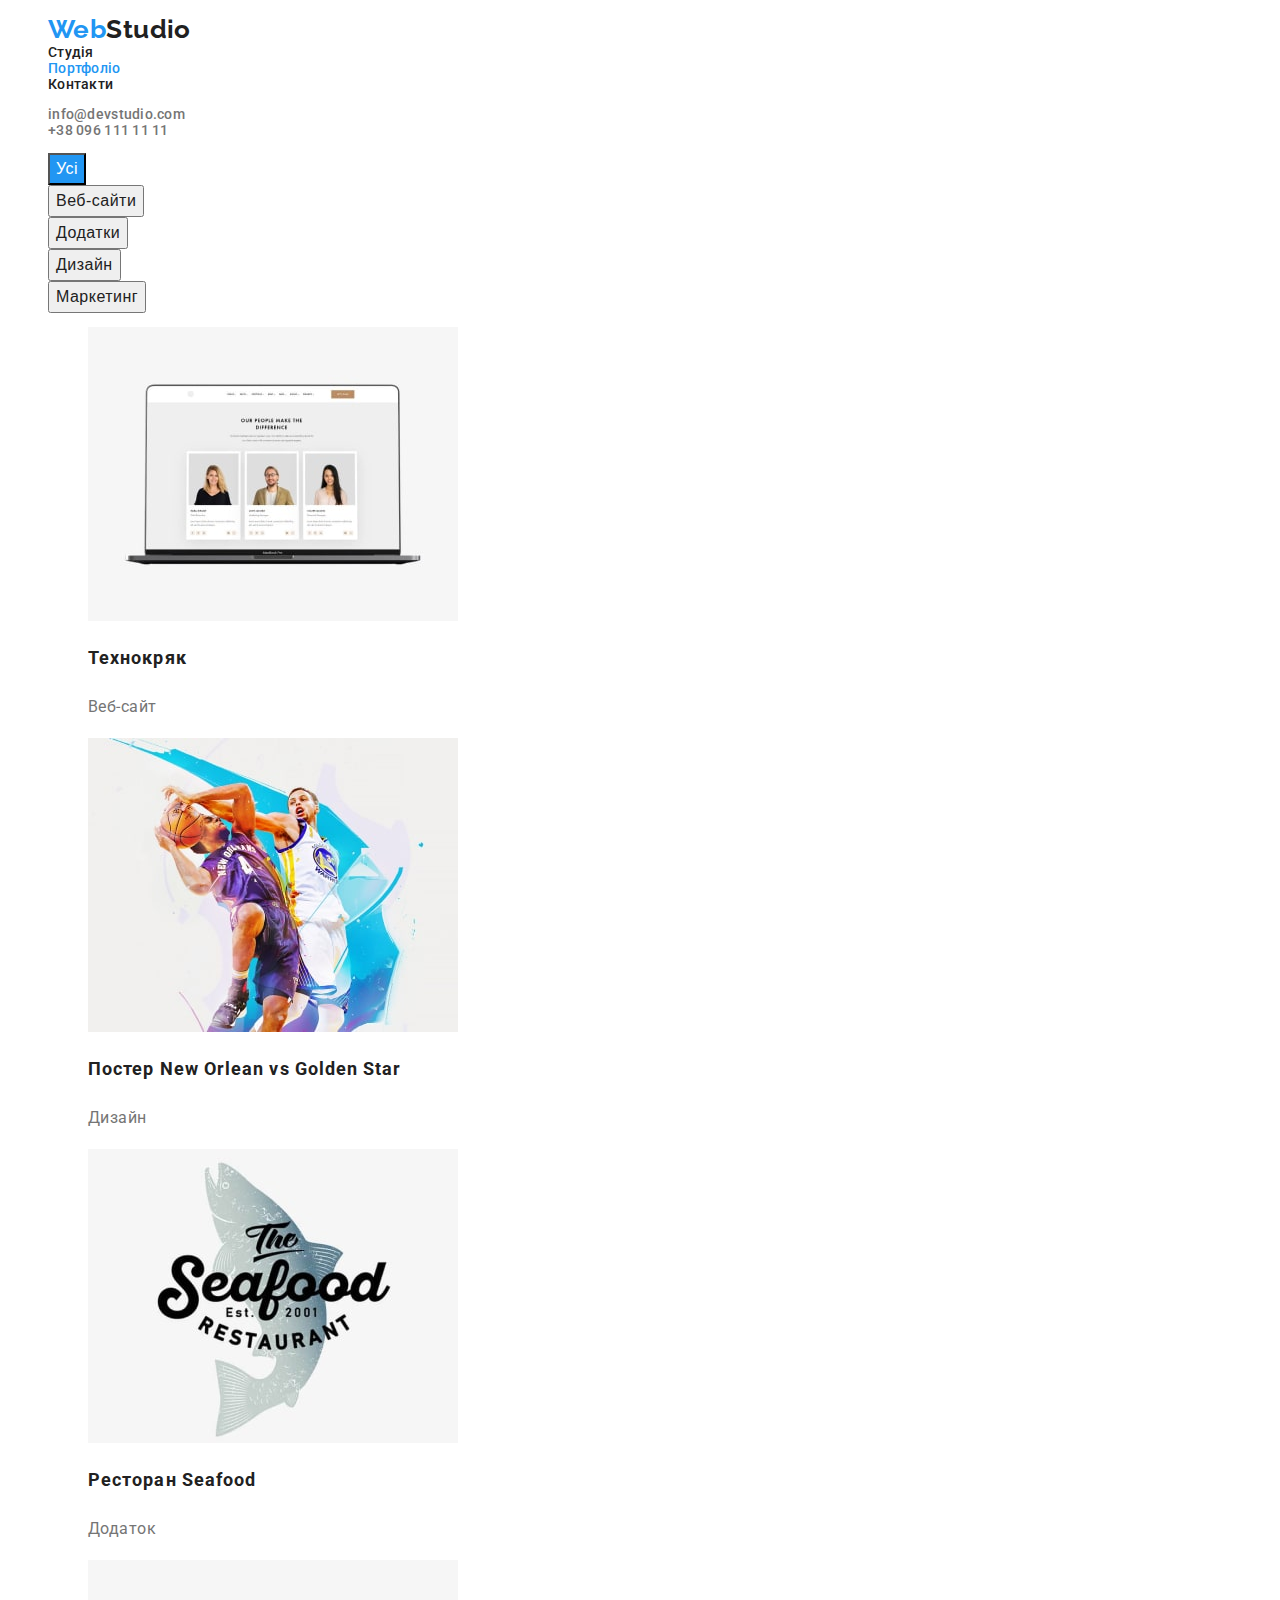
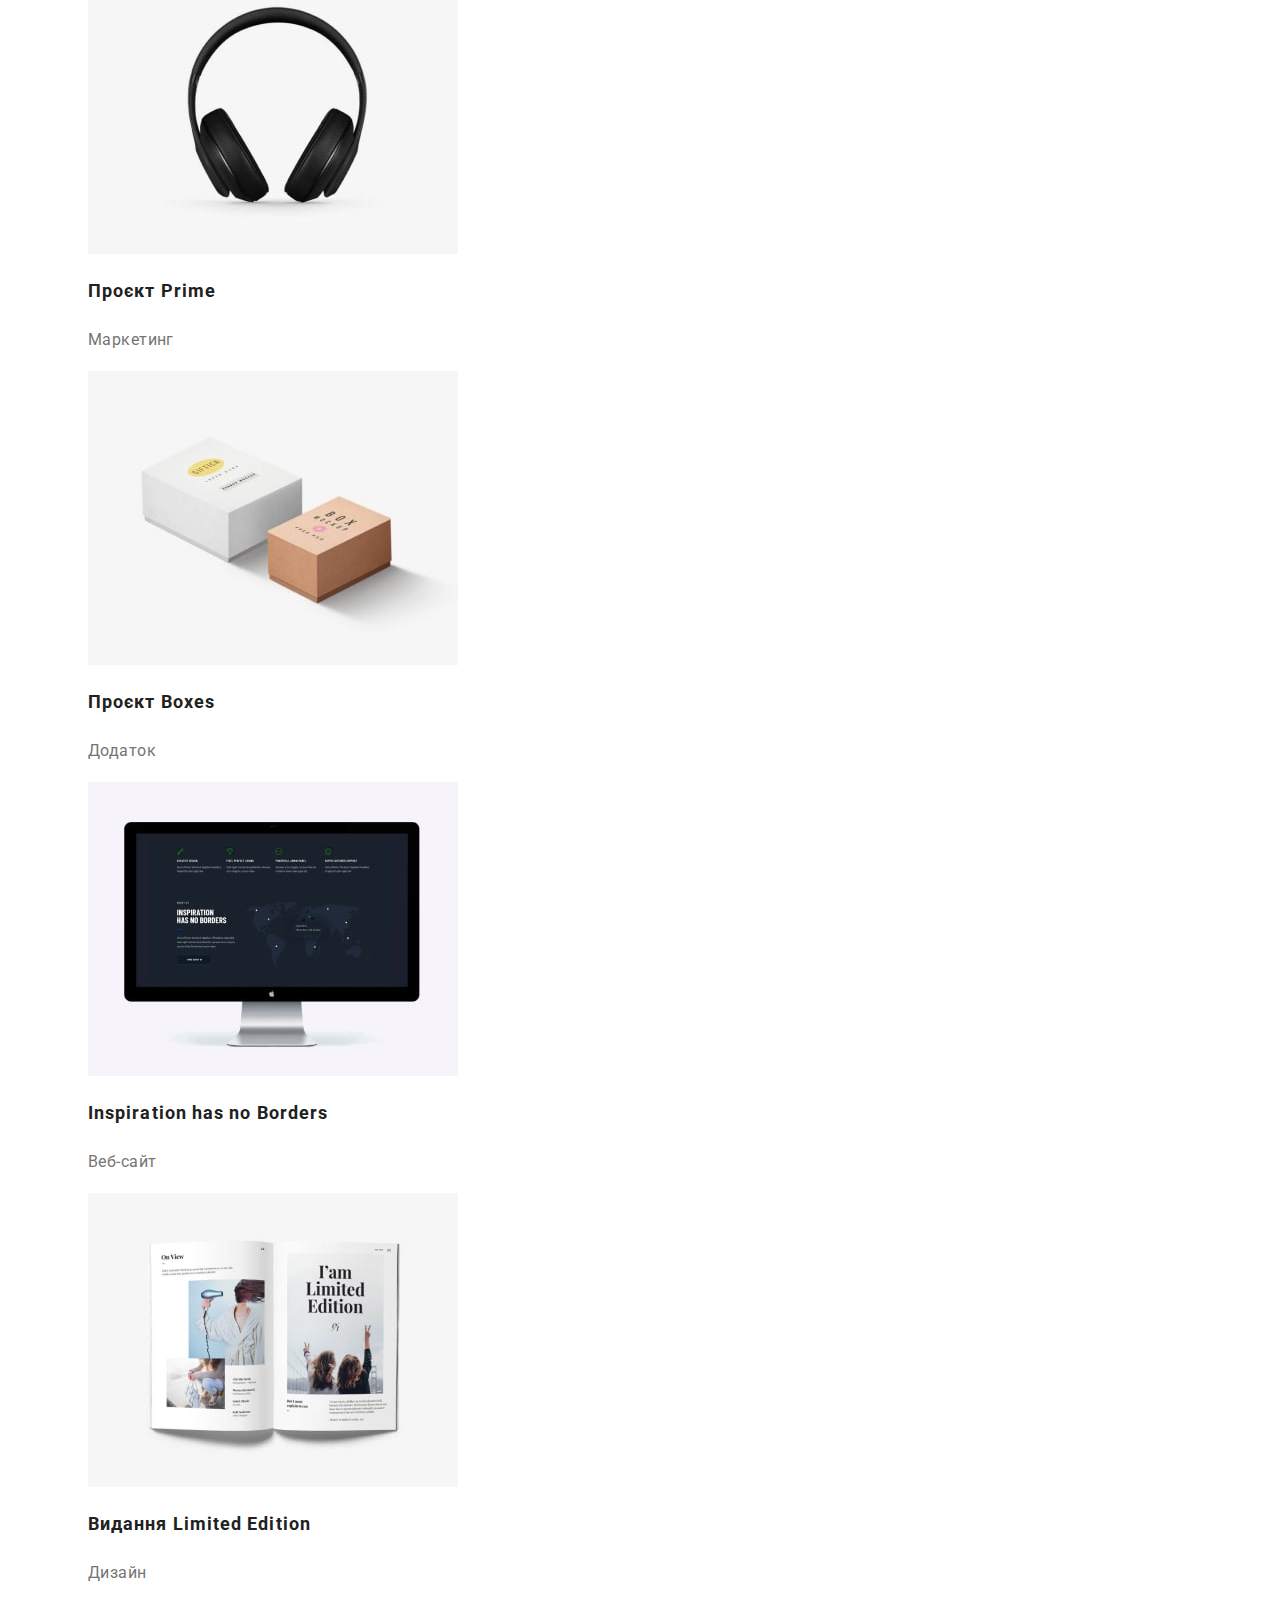
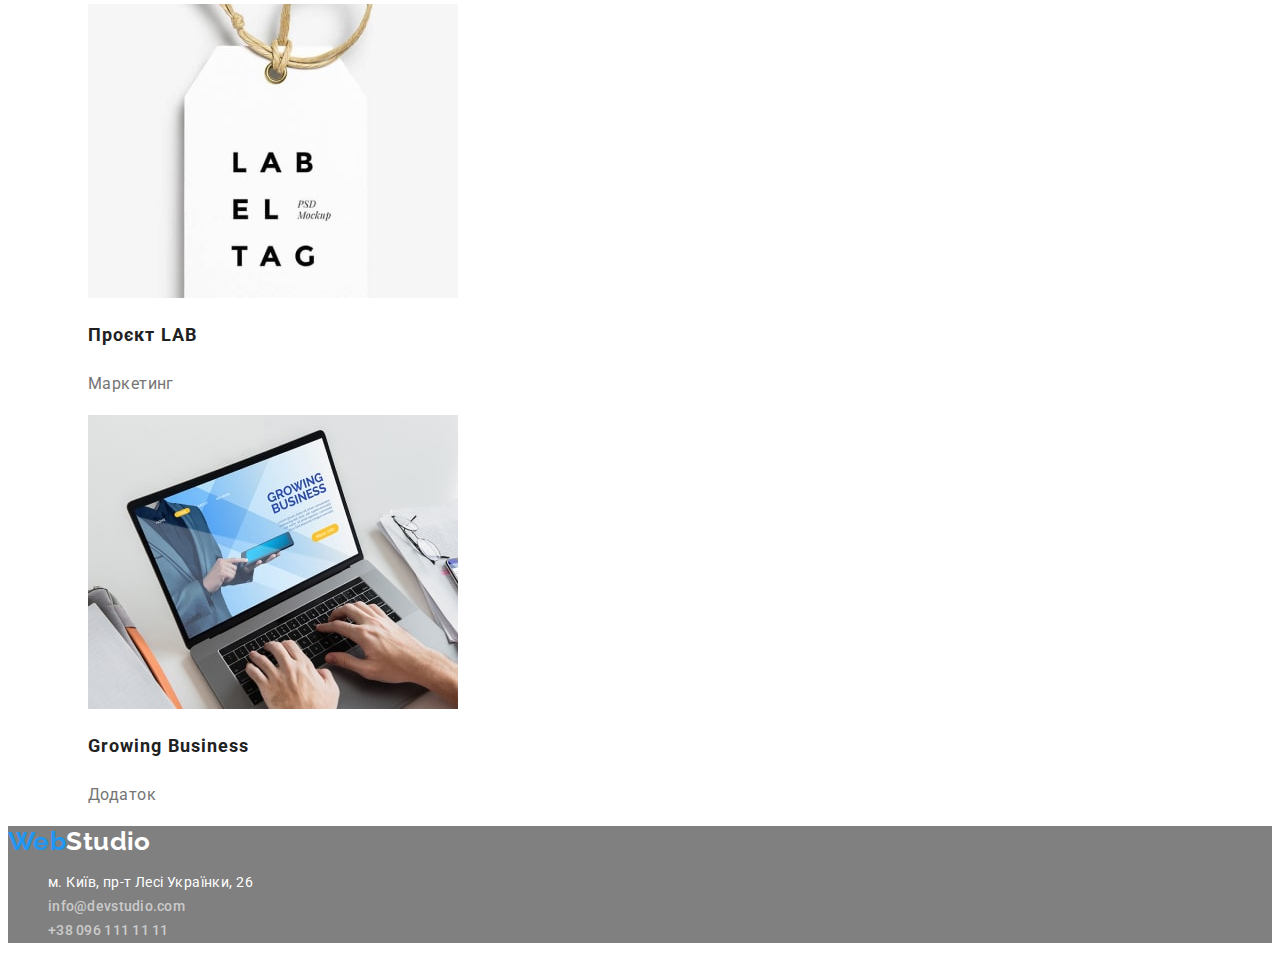
==== portfolio.html @ 4bba7193 "Color and font v.1.0" ====
<!DOCTYPE html>
<html lang="uk">
  <head>
    <meta charset="UTF-8" />
    <meta http-equiv="X-UA-Compatible" content="IE=edge" />
    <meta name="viewport" content="width=device-width, initial-scale=1.0" />
    <title>Студія</title>
    <link
      href="https://fonts.googleapis.com/css2?family=Raleway:wght@700&family=Roboto:wght@400;500;700;900&display=swap"
      rel="stylesheet"
    />
    <link rel="stylesheet" href="./css/styles.css" />
  </head>
  <body>
    <header class="header">
      <!-- Novigtion menu -->
      <nav>
        <ul class="navigation-list list">
          <li>
            <a href="./index.html" class="logo link">
              Web<span class="logo-part">Studio</span>
            </a>
          </li>
          <li>
            <a href="./index.html" class="navigation-link link hover-focus"
              >Студія</a
            >
          </li>
          <li>
            <a
              href="portfolio.html"
              class="navigation-link link current hover-focus"
              >Портфоліо</a
            >
          </li>
          <li>
            <a href="#" class="navigation-link link hover-focus">Контакти</a>
          </li>
        </ul>
      </nav>
      <!-- Contact info in header-->
      <ul class="contacts-list list">
        <li>
          <a
            href="mailto:info@devstudio.com"
            class="contacts-link link hover-focus"
            >info@devstudio.com</a
          >
        </li>
        <li>
          <a href="tel:+380961111111" class="contacts-link link hover-focus"
            >+38 096 111 11 11</a
          >
        </li>
      </ul>
    </header>
    <main>
      <section>
        <h1 class="visually-hidden">Наші роботи</h1>
        <ul class="category-list list">
          <li>
            <button type="button" class="portfolio-btn click">Усі</button>
          </li>
          <li>
            <button type="button" class="portfolio-btn">Веб-сайти</button>
          </li>
          <li><button type="button" class="portfolio-btn">Додатки</button></li>
          <li><button type="button" class="portfolio-btn">Дизайн</button></li>
          <li>
            <button type="button" class="portfolio-btn">Маркетинг</button>
          </li>
        </ul>
        <ul class="work-list list">
          <li>
            <ul class="item-list list">
              <li>
                <img
                  src="./images/portfolio/technocrack.jpg"
                  alt="Технокряк"
                  width="370"
                  height="294"
                />
                <h2 class="work-title">Технокряк</h2>
                <p class="work-description">Веб-сайт</p>
              </li>
              <li>
                <img
                  src="./images/portfolio/poster.jpg"
                  alt="Постер New Orlean vs Golden Star"
                  width="370"
                  height="294"
                />
                <h2 class="work-title">Постер New Orlean vs Golden Star</h2>
                <p class="work-description">Дизайн</p>
              </li>
              <li>
                <img
                  src="./images/portfolio/seafood-restaurant.jpg"
                  alt="Ресторан Seafood"
                  width="370"
                  height="294"
                />
                <h2 class="work-title">Ресторан Seafood</h2>
                <p class="work-description">Додаток</p>
              </li>
              <li>
                <img
                  src="./images/portfolio/project-prime.jpg"
                  alt="Проєкт Prime"
                  width="370"
                  height="294"
                />
                <h2 class="work-title">Проєкт Prime</h2>
                <p class="work-description">Маркетинг</p>
              </li>
              <li>
                <img
                  src="./images/portfolio/project-boxes.jpg"
                  alt="Проєкт Boxes"
                  width="370"
                  height="294"
                />
                <h2 class="work-title">Проєкт Boxes</h2>
                <p class="work-description">Додаток</p>
              </li>
              <li>
                <img
                  src="./images/portfolio/inspiration-borders.jpg"
                  alt="Inspiration has no Borders"
                  width="370"
                  height="294"
                />
                <h2 class="work-title">Inspiration has no Borders</h2>
                <p class="work-description">Веб-сайт</p>
              </li>
              <li>
                <img
                  src="./images/portfolio/limited-edition.jpg"
                  alt="Видання Limited Edition"
                  width="370"
                  height="294"
                />
                <h2 class="work-title">Видання Limited Edition</h2>
                <p class="work-description">Дизайн</p>
              </li>
              <li>
                <img
                  src="./images/portfolio/project-lab.jpg"
                  alt="Проєкт LAB"
                  width="370"
                  height="294"
                />
                <h2 class="work-title">Проєкт LAB</h2>
                <p class="work-description">Маркетинг</p>
              </li>
              <li>
                <img
                  src="./images/portfolio/growing-business.jpg"
                  alt="Growing Business"
                  width="370"
                  height="294"
                />
                <h2 class="work-title">Growing Business</h2>
                <p class="work-description">Додаток</p>
              </li>
            </ul>
          </li>
        </ul>
      </section>
    </main>
    <footer class="footer">
      <!-- Conact info in footer-->
      <a href="./index.html" class="logo link"
        >Web<span class="logo-part">Studio</span></a
      >
      <address>
        <ul class="footer-list list">
          <li>
            <a
              href="https://goo.gl/maps/oTK9Qx1b8EizypSq5"
              target="_blank"
              rel="noopener noreferrer nofollow"
              class="address link hover-focus"
              >м. Київ, пр-т Лесі Українки, 26</a
            >
          </li>
          <li>
            <a
              href="mailto:info@devstudio.com"
              class="contacts-link link hover-focus"
              >info@devstudio.com</a
            >
          </li>
          <li>
            <a href="tel:+380961111111" class="contacts-link link hover-focus"
              >+38 096 111 11 11</a
            >
          </li>
        </ul>
      </address>
    </footer>
  </body>
</html>
---- css/styles.css ----
:root {
  --primary-text-color: #757575;
  --title-text-color: #212121;
  --footer-text-color: rgba(255, 255, 255, 0.6);
  --accent-color: #2196f3;
  --primary-white-color: #ffffff;
}

body {
  font-family: "Roboto", sans-serif;
  font-size: 14px;
  font-weight: 400;
  line-height: 1.14;
  letter-spacing: 0.03em;

  color: var(--primary-text-color);
}

.list {
  list-style: none;
}

.link {
  text-decoration: none;
}

.visually-hidden {
  position: absolute;
  width: 1px;
  height: 1px;
  margin: -1px;
  border: 0;
  padding: 0;
  white-space: nowrap;
  clip-path: inset(100%);
  clip: rect(0 0 0 0);
  overflow: hidden;
}

/* Header styles */

.logo {
  font-family: "Raleway", sans-serif;
  font-weight: 700;
  font-size: 26px;
  line-height: 1.19;

  color: var(--accent-color);
}

.header .logo-part {
  color: var(--title-text-color);
}

.navigation-link.current {
  color: var(--accent-color);
}

.navigation-link,
.contacts-link {
  font-weight: 500;
  letter-spacing: 0.02em;

  color: var(--title-text-color);
}

.header .contacts-link {
  color: var(--primary-text-color);
}

/* Hero styles */

.hero-title {
  background-color: grey; /*for visibility */

  font-weight: 900;
  font-size: 44px;
  line-height: 1.36;
  letter-spacing: 0.06em;
  text-align: center;

  color: var(--primary-white-color);
}

.btn {
  background-color: var(--accent-color);
  font-family: "Roboto", sans-serif;
  font-weight: 700;
  font-size: 16px;
  line-height: 1.88;
  letter-spacing: 0.06em;

  color: var(--primary-white-color);

  cursor: pointer;
}

/* Features styles */

.features-list-title {
  font-weight: 700;
  text-transform: uppercase;

  color: var(--title-text-color);
}

.features-list-item {
  line-height: 1.71;
}

/* About styles */

.section-title {
  font-weight: 700;
  font-size: 36px;
  line-height: 1.17;
  text-align: center;

  color: var(--title-text-color);
}

/* Our command styles */

.command-item {
  font-size: 16px;
  line-height: 1.19;
}

.command-item.title {
  font-weight: 500;

  color: var(--title-text-color);
}

/* Footer styles */
.footer {
  background-color: grey; /*for visibility */
}

.footer .logo-part {
  color: var(--primary-white-color);
}

.footer-list {
  line-height: 1.71;
  font-style: normal;
  font-weight: 400;
}

.footer-list .address {
  color: var(--primary-white-color);
}

.footer .contacts-link {
  color: var(--footer-text-color);
}

.hover-focus:hover,
.hover-focus:focus {
  color: var(--accent-color);
}

/* -------------Portfolio page---------------- */

.portfolio-btn {
  font-weight: 500;
  font-size: 16px;
  line-height: 1.63;
  letter-spacing: 0.03em;

  color: var(--title-text-color);

  cursor: pointer;
}

.click {
  background-color: var(--accent-color);
  color: var(--primary-white-color);
}

.work-title {
  font-weight: 700;
  font-size: 18px;
  line-height: 2;
  letter-spacing: 0.06em;

  color: var(--title-text-color);
}

.work-description {
  font-size: 16px;
  line-height: 1.88;

  color: var(--primary-text-color);
}
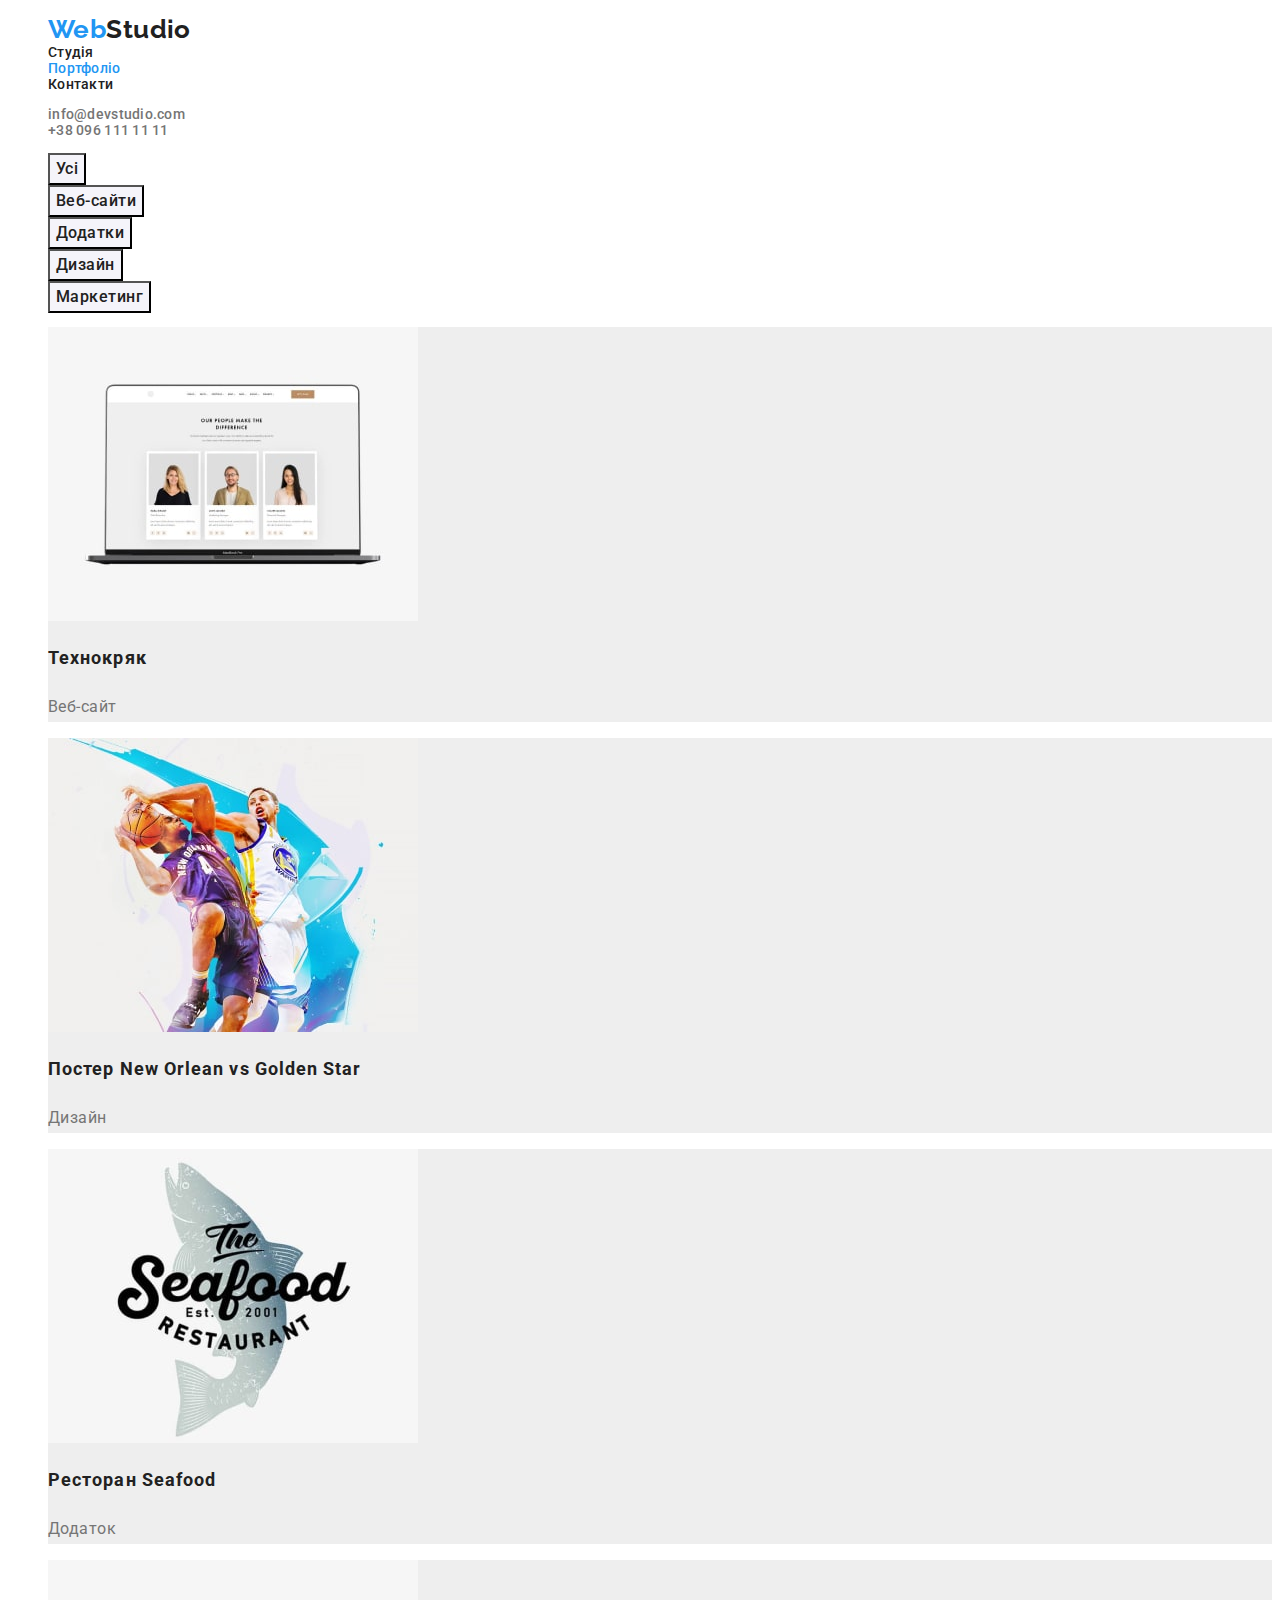
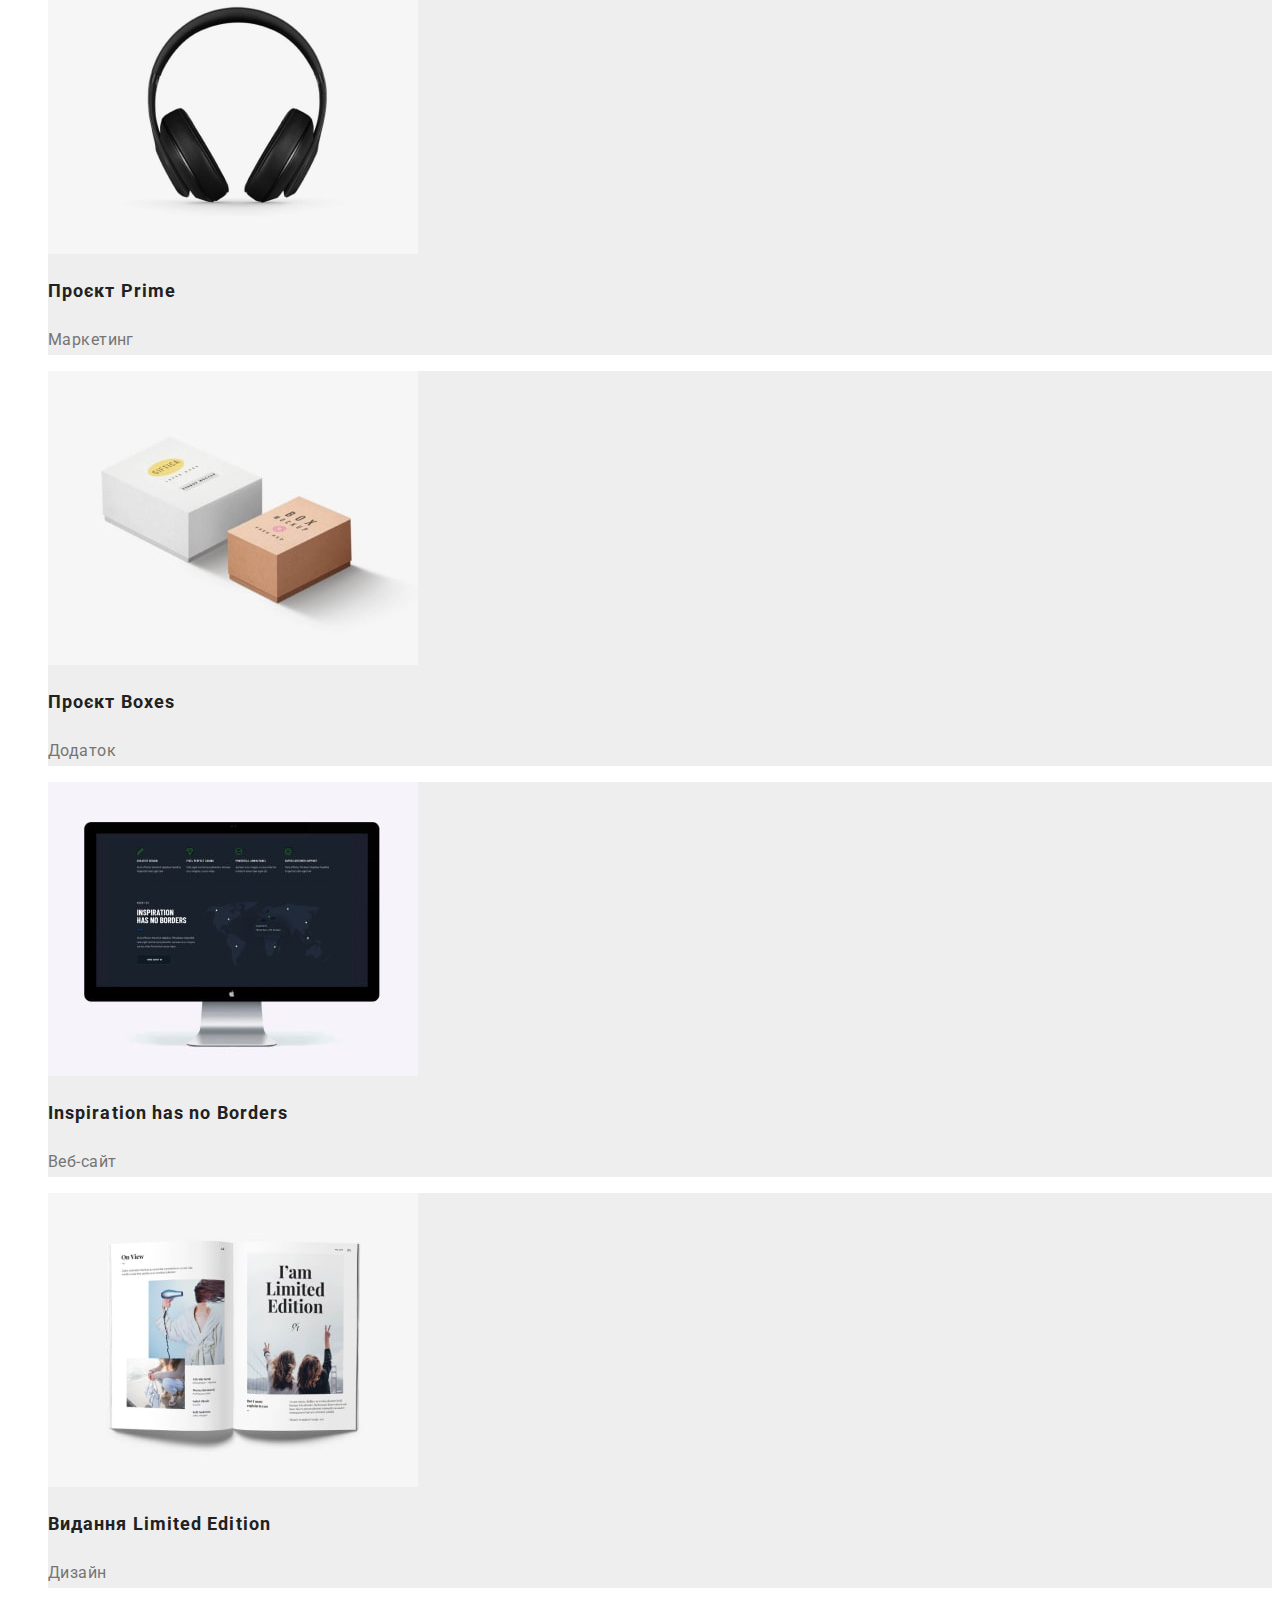
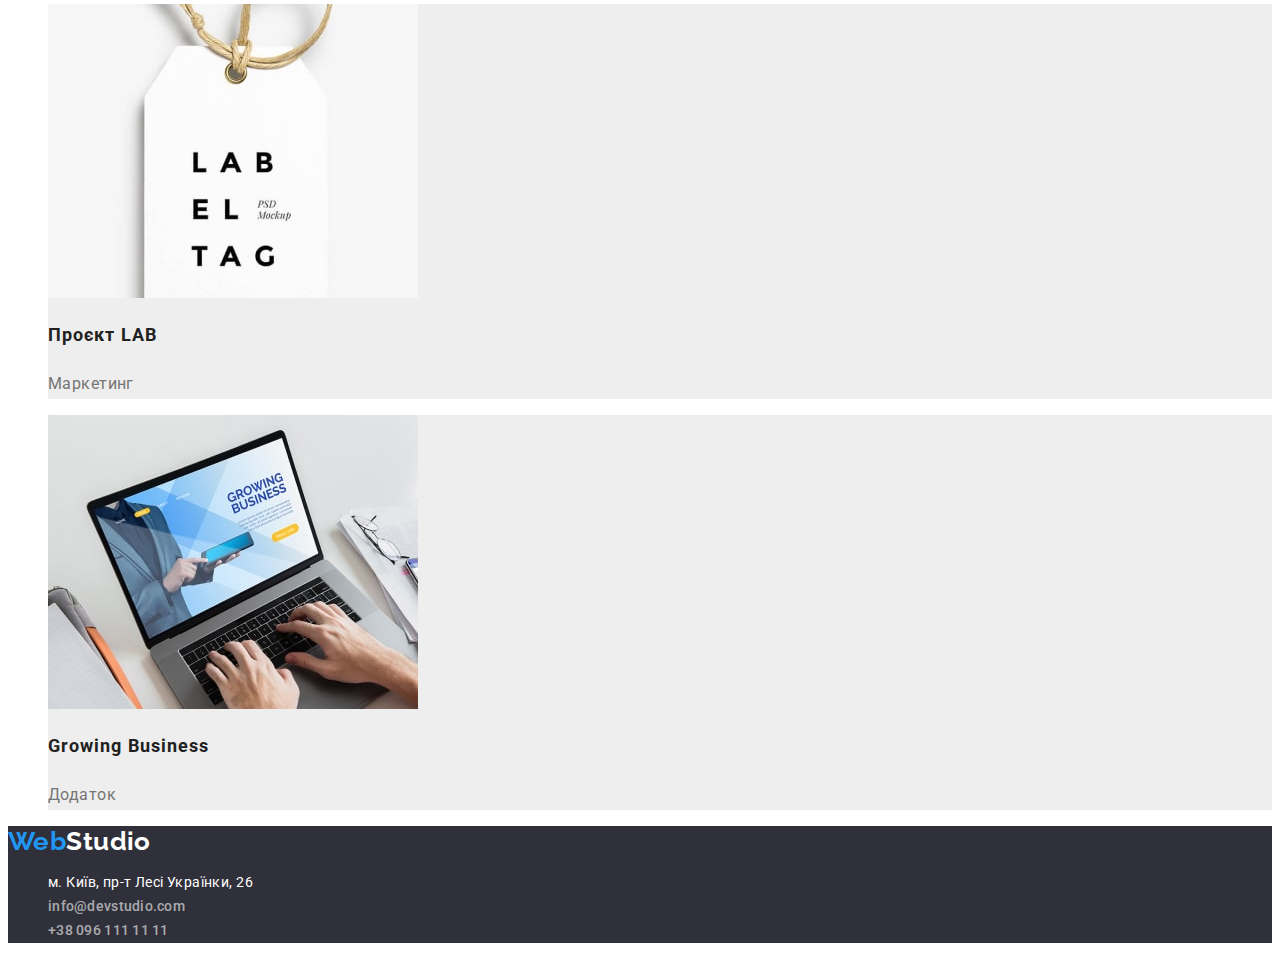
==== commit 323a74bf: "Color and font v.1.1" ====
--- a/portfolio.html
+++ b/portfolio.html
@@ -55,11 +55,11 @@
       </ul>
     </header>
     <main>
-      <section>
+      <section class="portfolio-section">
         <h1 class="visually-hidden">Наші роботи</h1>
         <ul class="category-list list">
           <li>
-            <button type="button" class="portfolio-btn click">Усі</button>
+            <button type="button" class="portfolio-btn">Усі</button>
           </li>
           <li>
             <button type="button" class="portfolio-btn">Веб-сайти</button>
@@ -71,99 +71,113 @@
           </li>
         </ul>
         <ul class="work-list list">
-          <li>
-            <ul class="item-list list">
-              <li>
-                <img
-                  src="./images/portfolio/technocrack.jpg"
-                  alt="Технокряк"
-                  width="370"
-                  height="294"
-                />
-                <h2 class="work-title">Технокряк</h2>
-                <p class="work-description">Веб-сайт</p>
-              </li>
-              <li>
-                <img
-                  src="./images/portfolio/poster.jpg"
-                  alt="Постер New Orlean vs Golden Star"
-                  width="370"
-                  height="294"
-                />
-                <h2 class="work-title">Постер New Orlean vs Golden Star</h2>
-                <p class="work-description">Дизайн</p>
-              </li>
-              <li>
-                <img
-                  src="./images/portfolio/seafood-restaurant.jpg"
-                  alt="Ресторан Seafood"
-                  width="370"
-                  height="294"
-                />
-                <h2 class="work-title">Ресторан Seafood</h2>
-                <p class="work-description">Додаток</p>
-              </li>
-              <li>
-                <img
-                  src="./images/portfolio/project-prime.jpg"
-                  alt="Проєкт Prime"
-                  width="370"
-                  height="294"
-                />
-                <h2 class="work-title">Проєкт Prime</h2>
-                <p class="work-description">Маркетинг</p>
-              </li>
-              <li>
-                <img
-                  src="./images/portfolio/project-boxes.jpg"
-                  alt="Проєкт Boxes"
-                  width="370"
-                  height="294"
-                />
-                <h2 class="work-title">Проєкт Boxes</h2>
-                <p class="work-description">Додаток</p>
-              </li>
-              <li>
-                <img
-                  src="./images/portfolio/inspiration-borders.jpg"
-                  alt="Inspiration has no Borders"
-                  width="370"
-                  height="294"
-                />
-                <h2 class="work-title">Inspiration has no Borders</h2>
-                <p class="work-description">Веб-сайт</p>
-              </li>
-              <li>
-                <img
-                  src="./images/portfolio/limited-edition.jpg"
-                  alt="Видання Limited Edition"
-                  width="370"
-                  height="294"
-                />
-                <h2 class="work-title">Видання Limited Edition</h2>
-                <p class="work-description">Дизайн</p>
-              </li>
-              <li>
-                <img
-                  src="./images/portfolio/project-lab.jpg"
-                  alt="Проєкт LAB"
-                  width="370"
-                  height="294"
-                />
-                <h2 class="work-title">Проєкт LAB</h2>
-                <p class="work-description">Маркетинг</p>
-              </li>
-              <li>
-                <img
-                  src="./images/portfolio/growing-business.jpg"
-                  alt="Growing Business"
-                  width="370"
-                  height="294"
-                />
-                <h2 class="work-title">Growing Business</h2>
-                <p class="work-description">Додаток</p>
-              </li>
-            </ul>
+          <li class="work-item">
+            <a href="#" class="work-link link"
+              ><img
+                src="./images/portfolio/technocrack.jpg"
+                alt="Технокряк"
+                width="370"
+                height="294"
+              />
+              <h2 class="work-title">Технокряк</h2>
+              <p class="work-description">Веб-сайт</p></a
+            >
+          </li>
+          <li class="work-item">
+            <a href="#" class="work-link link"
+              ><img
+                src="./images/portfolio/poster.jpg"
+                alt="Постер New Orlean vs Golden Star"
+                width="370"
+                height="294"
+              />
+              <h2 class="work-title">Постер New Orlean vs Golden Star</h2>
+              <p class="work-description">Дизайн</p></a
+            >
+          </li>
+          <li class="work-item">
+            <a href="#" class="work-link link"
+              ><img
+                src="./images/portfolio/seafood-restaurant.jpg"
+                alt="Ресторан Seafood"
+                width="370"
+                height="294"
+              />
+              <h2 class="work-title">Ресторан Seafood</h2>
+              <p class="work-description">Додаток</p></a
+            >
+          </li>
+          <li class="work-item">
+            <a href="#" class="work-link link"
+              ><img
+                src="./images/portfolio/project-prime.jpg"
+                alt="Проєкт Prime"
+                width="370"
+                height="294"
+              />
+              <h2 class="work-title">Проєкт Prime</h2>
+              <p class="work-description">Маркетинг</p></a
+            >
+          </li>
+          <li class="work-item">
+            <a href="#" class="work-link link"
+              ><img
+                src="./images/portfolio/project-boxes.jpg"
+                alt="Проєкт Boxes"
+                width="370"
+                height="294"
+              />
+              <h2 class="work-title">Проєкт Boxes</h2>
+              <p class="work-description">Додаток</p></a
+            >
+          </li>
+          <li class="work-item">
+            <a href="#" class="work-link link"
+              ><img
+                src="./images/portfolio/inspiration-borders.jpg"
+                alt="Inspiration has no Borders"
+                width="370"
+                height="294"
+              />
+              <h2 class="work-title">Inspiration has no Borders</h2>
+              <p class="work-description">Веб-сайт</p></a
+            >
+          </li>
+          <li class="work-item">
+            <a href="#" class="work-link link">
+              <img
+                src="./images/portfolio/limited-edition.jpg"
+                alt="Видання Limited Edition"
+                width="370"
+                height="294"
+              />
+              <h2 class="work-title">Видання Limited Edition</h2>
+              <p class="work-description">Дизайн</p></a
+            >
+          </li>
+          <li class="work-item">
+            <a href="#" class="work-link link"
+              ><img
+                src="./images/portfolio/project-lab.jpg"
+                alt="Проєкт LAB"
+                width="370"
+                height="294"
+              />
+              <h2 class="work-title">Проєкт LAB</h2>
+              <p class="work-description">Маркетинг</p></a
+            >
+          </li>
+          <li class="work-item">
+            <a href="#" class="work-link link"
+              ><img
+                src="./images/portfolio/growing-business.jpg"
+                alt="Growing Business"
+                width="370"
+                height="294"
+              />
+              <h2 class="work-title">Growing Business</h2>
+              <p class="work-description">Додаток</p></a
+            >
           </li>
         </ul>
       </section>
--- a/css/styles.css
+++ b/css/styles.css
@@ -4,12 +4,18 @@
   --footer-text-color: rgba(255, 255, 255, 0.6);
   --accent-color: #2196f3;
   --primary-white-color: #ffffff;
+  --primary-grey-bgc: #f5f5f5;
+  --secondary-grey-bgc: #f5f4fa;
+  --dark-grey-bgc: #2f303a;
+  --portfolio-container-bgc: #eeeeee;
+  --btn-activ-color: #188ce8;
 }
 
 body {
+  background-color: var(--primary-white-color);
+
   font-family: "Roboto", sans-serif;
   font-size: 14px;
-  font-weight: 400;
   line-height: 1.14;
   letter-spacing: 0.03em;
 
@@ -70,14 +76,17 @@
 
 /* Hero styles */
 
+.hero-section {
+  background-color: var(--dark-grey-bgc);
+}
+
 .hero-title {
-  background-color: grey; /*for visibility */
-
   font-weight: 900;
   font-size: 44px;
   line-height: 1.36;
   letter-spacing: 0.06em;
   text-align: center;
+  text-transform: uppercase;
 
   color: var(--primary-white-color);
 }
@@ -95,9 +104,19 @@
   cursor: pointer;
 }
 
+.btn:hover,
+.btn:focus {
+  background-color: var(--btn-activ-color);
+}
 /* Features styles */
 
+.features-section,
+.about-section {
+  background-color: var(--primary-grey-bgc);
+}
+
 .features-list-title {
+  font-size: 14px;
   font-weight: 700;
   text-transform: uppercase;
 
@@ -120,6 +139,9 @@
 }
 
 /* Our command styles */
+.command-section {
+  background-color: var(--secondary-grey-bgc);
+}
 
 .command-item {
   font-size: 16px;
@@ -132,9 +154,12 @@
   color: var(--title-text-color);
 }
 
+.command-list-item {
+  background-color: var(--primary-white-color);
+}
 /* Footer styles */
 .footer {
-  background-color: grey; /*for visibility */
+  background-color: var(--dark-grey-bgc);
 }
 
 .footer .logo-part {
@@ -163,6 +188,9 @@
 /* -------------Portfolio page---------------- */
 
 .portfolio-btn {
+  background-color: var(--secondary-grey-bgc);
+
+  font-family: "Roboto", sans-serif;
   font-weight: 500;
   font-size: 16px;
   line-height: 1.63;
@@ -173,9 +201,14 @@
   cursor: pointer;
 }
 
-.click {
+.portfolio-btn:hover,
+.portfolio-btn:focus {
   background-color: var(--accent-color);
   color: var(--primary-white-color);
+}
+
+.work-item {
+  background-color: var(--portfolio-container-bgc);
 }
 
 .work-title {
@@ -184,6 +217,8 @@
   line-height: 2;
   letter-spacing: 0.06em;
 
+  
+
   color: var(--title-text-color);
 }
 
